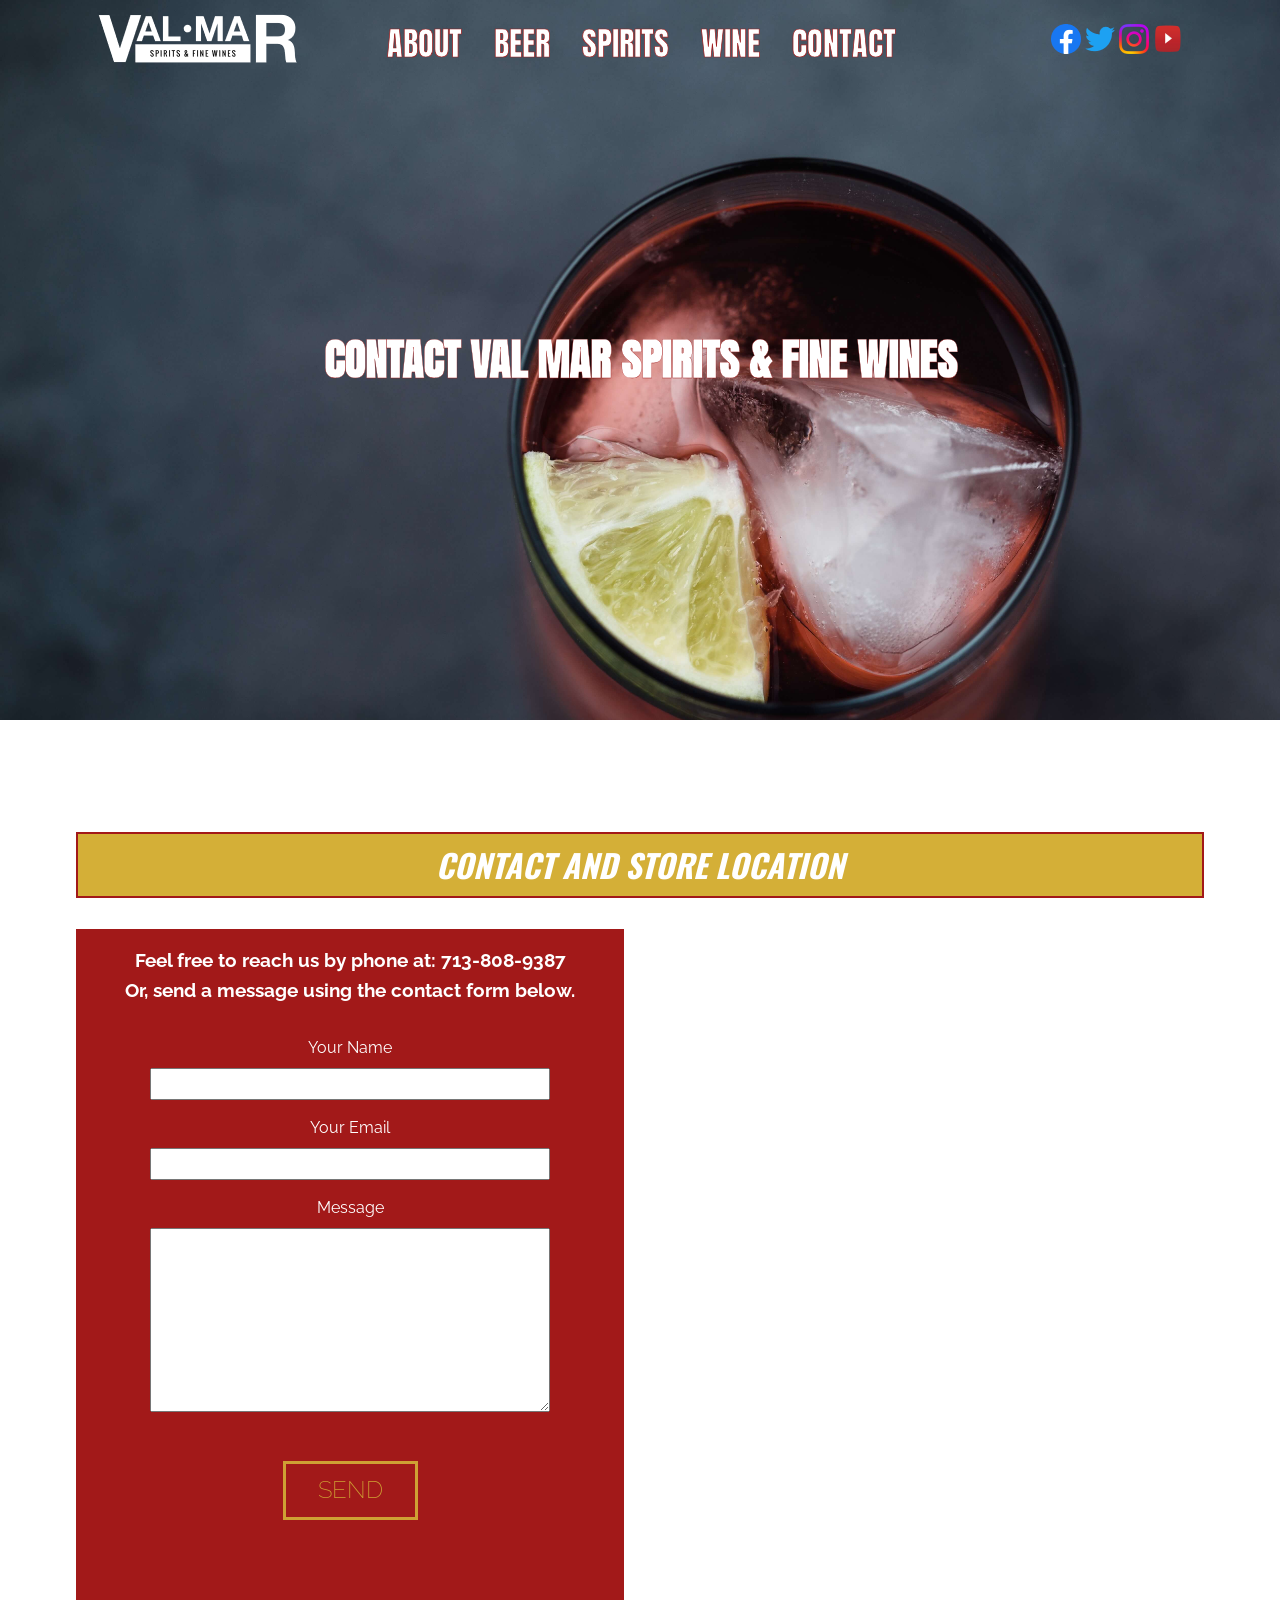
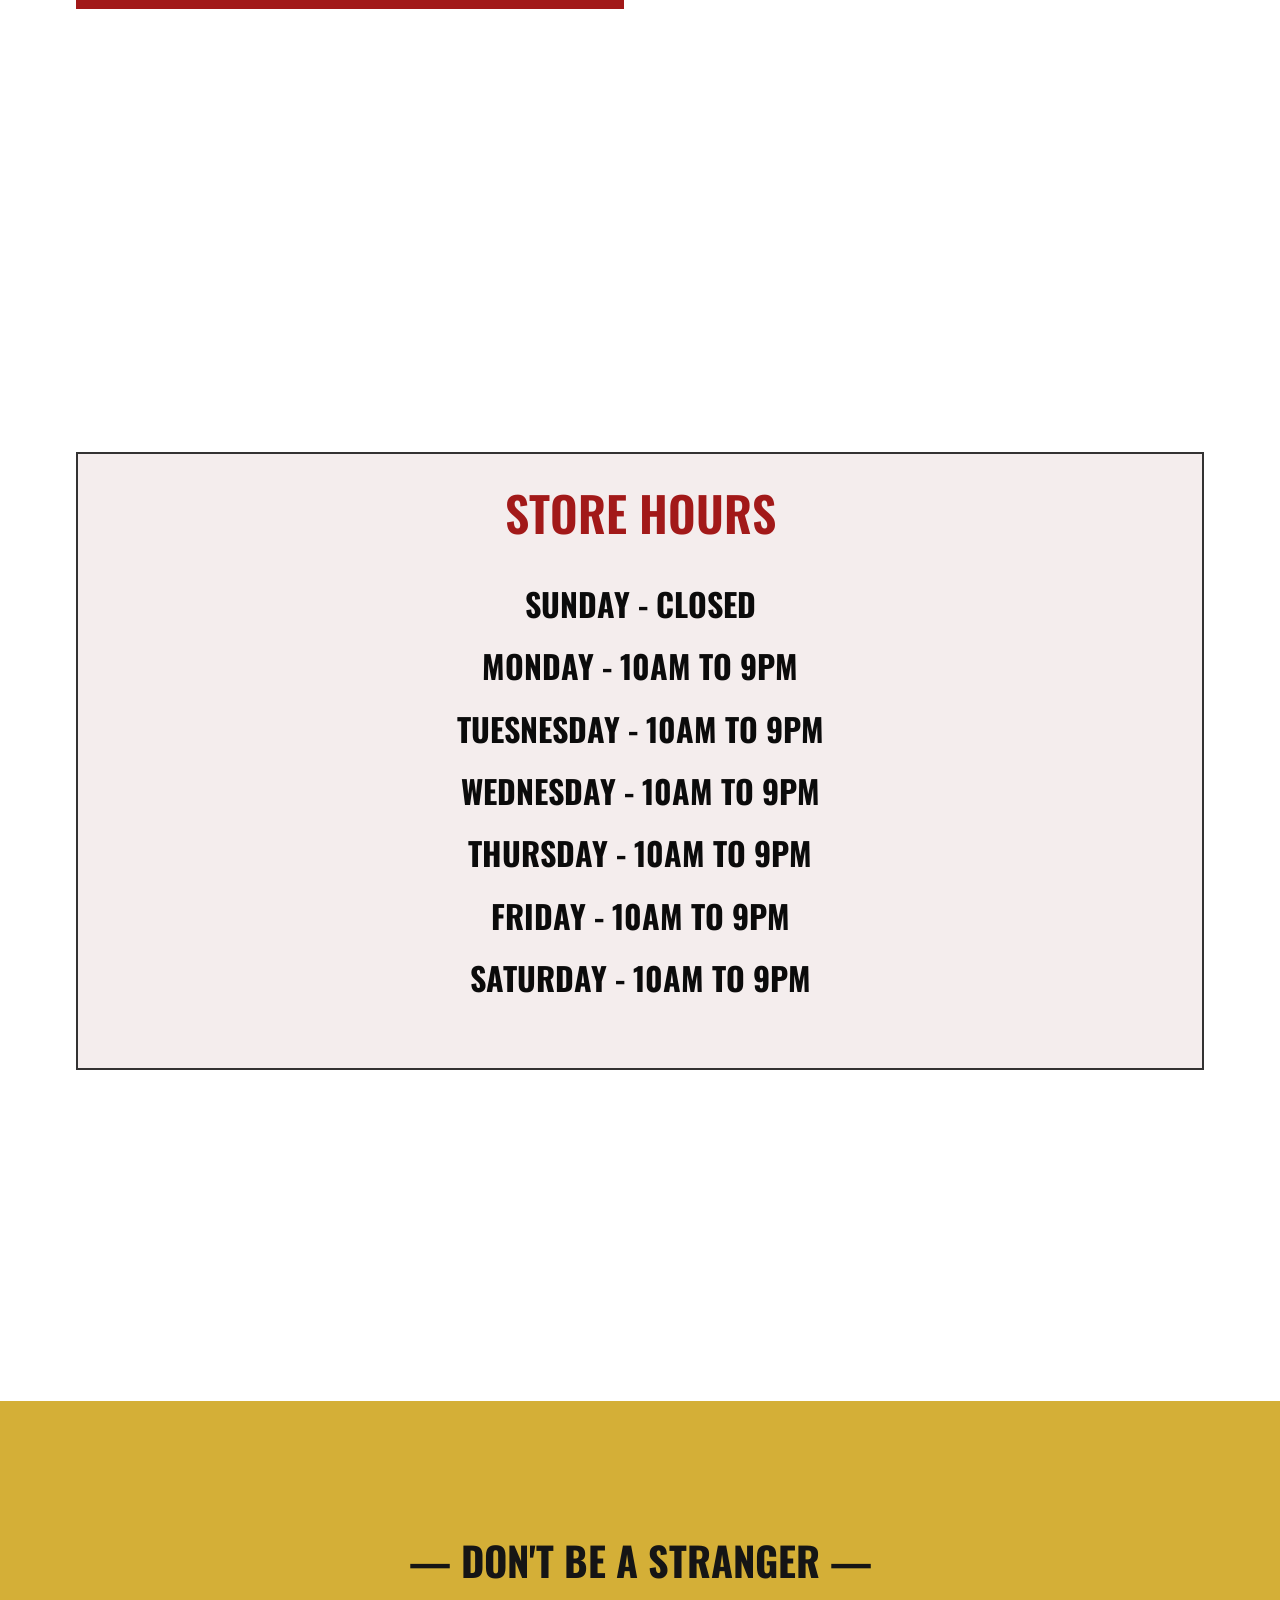
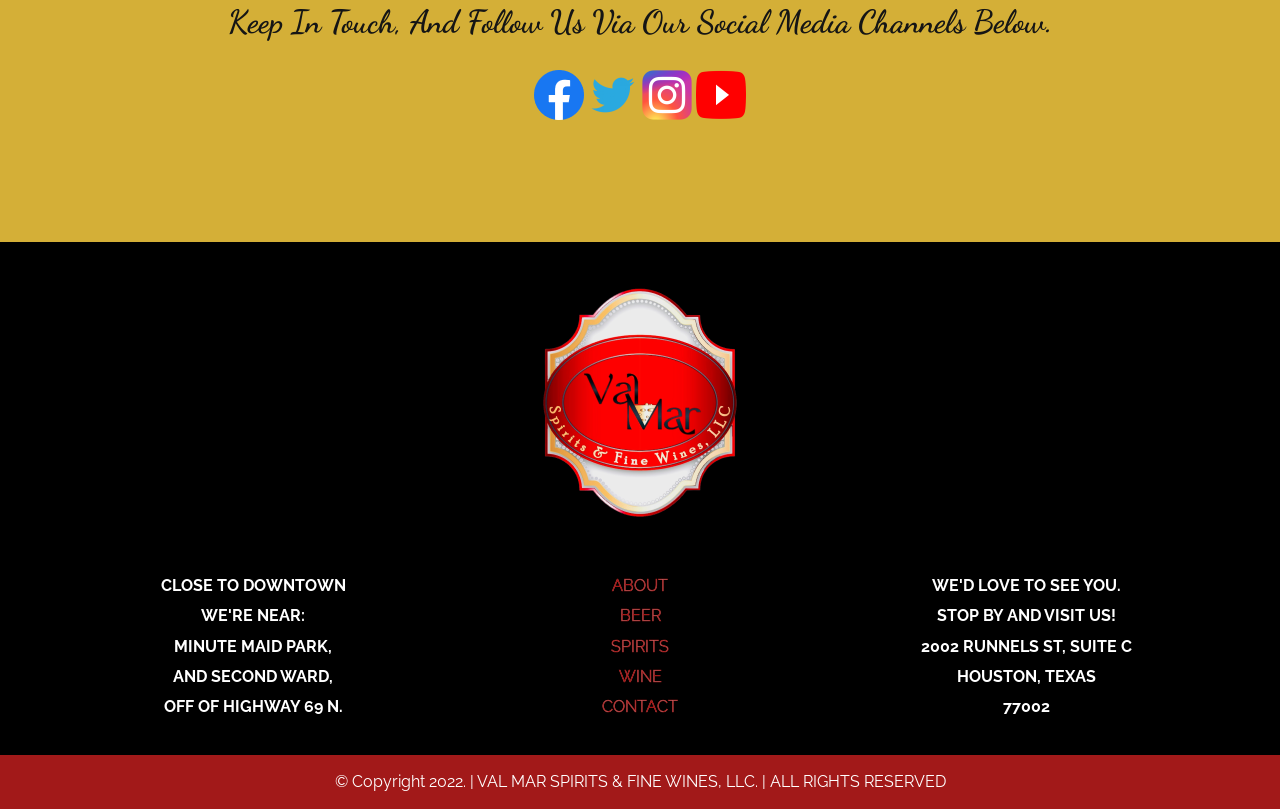
==== contact.html @ 59c9df4d "Cloned repo from previous valmar project" ====
<!DOCTYPE html>
<html lang="en">
<head>
    <meta charset="UTF-8">
    <meta http-equiv="X-UA-Compatible" content="IE=edge">
    <meta name="viewport" content="width=device-width, initial-scale=1.0">
    <title>Val Mar's Wine And Spirits | Contact</title>

    <link rel="icon" type="image/x-icon" href="./images/vmfavicon.png">

    <!--- CSS --->

    <link rel="stylesheet" href="./resources/index.css">

    <!--- FONT --->

    <link rel="preconnect" href="https://fonts.googleapis.com">
    <link rel="preconnect" href="https://fonts.gstatic.com" crossorigin>
    <link href="https://fonts.googleapis.com/css2?family=Dancing+Script&family=Oswald&display=swap" rel="stylesheet">

    <link rel="preconnect" href="https://fonts.googleapis.com">
    <link rel="preconnect" href="https://fonts.gstatic.com" crossorigin>
    <link href="https://fonts.googleapis.com/css2?family=Anton&family=Dancing+Script&family=Oswald&family=Raleway&display=swap" rel="stylesheet">

    <link rel="preconnect" href="https://fonts.googleapis.com">
    <link rel="preconnect" href="https://fonts.gstatic.com" crossorigin>
    <link href="https://fonts.googleapis.com/css2?family=Anton&family=Dancing+Script:wght@400;700&family=Oswald&family=Raleway&display=swap" rel="stylesheet">



</head>
<body>

    <!--- NAVIGATION --->
  
    <header class="navbar" role="navigation" aria-label="navigation">
      
      <a href="index.html"><img class="logo" src="./images/wordmark.png"/></a>
      <nav>
  
  <div class="navbar-container container">
        <ul class="nav-menu">
          <li class="nav-item"><a href="about.html" class="nav-link">ABOUT</a></li>
          <li class="nav-item"><a href="beer.html" class="nav-link">BEER</a></li>
          <li class="nav-item"><a href="spirits.html" class="nav-link">SPIRITS</a></li>
          <li class="nav-item"><a href="wine.html" class="nav-link">WINE</a></li>
          <li class="nav-item"><a href="contact.html" class="nav-link">CONTACT</a></li>
        </ul>  


  
        <div class="hamburger">
          <span class="bar"></span>
          <span class="bar"></span>
          <span class="bar"></span>
        </div>
  
        
  
      </nav>

      <div class="social-media">
        <a href="https://facebook.com/Val-Mar-Spirits-Fine-Wine-101401929009049"><img class="social-media-icon" src="./images/facebookheader.png"/></a>
        <a href="https://twitter.com/valmarspirits"><img class="social-media-icon" src="./images/twitterheader.png"/></a>
        <a href="https://www.instagram.com/valmar_spirits_and_fine_wines/"><img class="social-media-icon" src="./images/instagramiconheader.png"/></a>
        <a href="https://www.youtube.com/channel/UCgnGkVjmqlKzTD2O4IYXYuw"><img class="social-media-icon" src="./images/youtube .png"/></a>
    </div>
    
  </div>
  </header>

        <!--- HERO SECTION --->

        <header id="page-hero">
            <div class="container">
                
                    <h1 class="selected">Contact Val Mar Spirits & Fine Wines</h1>
                    

               
            </div>
          </header>
    

          <section class="contact">
            <div class="container">
                <h1>CONTACT AND STORE LOCATION</h1>
                <br>
                <div class="split">
    
                    <div class="contact-box">
                      
               
                        <form action="contact-form.php" method="POST">
               
                          <div id="form" class="clearfix">  
                            <h3>Feel free to reach us by phone at: 713-808-9387</h3>
                            <h3>Or, send a message using the contact form below.</h3>
                            <br>
                            
                            <label for="name">Your Name</label>	
                            <input type="text" name="name" id="name">
                        
                            <label>Your Email</label>	
                            <input type="email" name="email" id="email">

                            <label>Message</label>
                            <textarea id="message" name="message" class="message-form" rows="6" maxlength="2000" required></textarea>
                            
                            <div>
                                <br>
                                <button class="btn" type="submit"> Send</button>
                            </div>
                            
                        </form>
                          </div>
                    </div>
    
                    <div class="map-responsive">
                        <p> <iframe src="https://www.google.com/maps/embed?pb=!1m18!1m12!1m3!1d3463.5863294644614!2d-95.35112928496432!3d29.76068308198647!2m3!1f0!2f0!3f0!3m2!1i1024!2i768!4f13.1!3m3!1m2!1s0x8640bed9b7d623ef%3A0x84b6c5a92e1cedb3!2s2002%20Runnels%20St%2C%20Houston%2C%20TX%2077003!5e0!3m2!1sen!2sus!4v1672080156682!5m2!1sen!2sus" 
                            width="440" height="460" style="border:0;" allowfullscreen="" loading="lazy" referrerpolicy="no-referrer-when-downgrade"></iframe> </p>
                    </div>
    
    
                </div>
            </div>
          </section>
    
      <section class="store-hours">
        <div class="container">
            <div class="hours">
                <h1>Store Hours</h1>
                <br>
                <br>
                <h2>Sunday - CLOSED</h2>
                <h2>Monday - 10AM to 9PM</h2>
                <h2>Tuesnesday - 10AM to 9PM</h2>
                <h2>Wednesday - 10AM to 9PM</h2>
                <h2>Thursday - 10AM to 9PM</h2>
                <h2>Friday - 10AM to 9PM</h2>
                <h2>Saturday - 10AM to 9PM</h2>
                <br>
            </div>
        </div>
      </section>


      <section class="social-media-div">
        <div class="container">
          <div>
            <h1>&#8212 Don't be a stranger &#8212</h1>
            <h2>Keep in touch, and follow us via our social media channels below.</h2>
          </div>

          <div class="social-media-footer">
            <a href="https://facebook.com/Val-Mar-Spirits-Fine-Wine-101401929009049"><img class="social-media-icon-div" src="./images/facebookft.png"/></a>
            <a href="https://twitter.com/valmarspirits"><img class="social-media-icon-div" src="./images/twitterfooter.png"/></a>
            <a href="https://www.instagram.com/valmar_spirits_and_fine_wines/"><img class="social-media-icon-div" src="./images/instagramfooter.png"/></a>
            <a href="https://www.youtube.com/channel/UCgnGkVjmqlKzTD2O4IYXYuw"><img class="social-media-icon-div" src="./images/youtubefooter.png"/></a>
          </div>
    </section>




    <footer id="footer">
     
        <div class="container">
          <div>
            <img class="footer-logo" src="./images/footerlogo.png">
          </div>
          <br>
          <div class="split">

            <div>
              <h1>close to downtown</h1>
              <h1>WE'RE NEAR:</h1>
              <h2>minute maid park,</h2>
              <h2>and second ward,</h2>
              <h2>off of highway 69 N.</h2>
            </div>
               <br>    
            <div>
              <ul class="footer-nav-menu">
                
                <li><a href="about.html" class="nav-footer">ABOUT</a></li>
                <li><a href="beer.html" class="nav-footer">BEER</a></li>
                <li><a href="spirits.html" class="nav-footer">SPIRITS</a></li>
                <li><a href="wine.html" class="nav-footer">WINE</a></li>
                <li><a href="contact.html" class="nav-footer">CONTACT</a></li>
                
              
              </ul>
            </div>
            <br>
                    <div>
                      <h1>We'd love to see you.</h1>
                      <h1>Stop by and visit us!</h1>
                      <h2>2002 Runnels St, Suite C</h2>
                      <h2>Houston, Texas</h2>
                      <h2>77002</h2>
                    </div>


            </div>
                
              
        </div>
        
      </footer>

      <div class="copyright">
        <p>© Copyright 2022. | VAL MAR SPIRITS & FINE WINES, LLC. | ALL RIGHTS RESERVED </p> 
      </div>

        <script src="./resources/valmar.js"></script>

</body>
</html>
---- resources/index.css ----
*{
  
  box-sizing: border-box;
  margin: 0;
  padding: 0;
  line-height: 1.9rem;
  
  
}


h1,
h2,
h3,
p {
    margin: 0;
}

  /*=========================================================== NAVIGATION SECTION ====================================================*/

 

  .nav-menu a, li {
    color: #fff;
    cursor: pointer;
    font-size: 2rem;
    font-weight: 300;
    text-decoration: none;
    font-family: Anton;
    list-style: none;
    -webkit-text-stroke: 0.70px #a21919;
    
  }
 
  
.navbar-container {
  display: flex;
 
}

  .navbar {
  
      position: fixed;
      display: flex;
      justify-content:space-evenly;
      align-items: center;
      padding: 0.875rem 3%;
      
      width: 100%;
      height: auto;
      transition: 300ms ease-in-out background-color;
      z-index: 1;
      
    }
  
    .logo {
      cursor:pointer;
    }

  
    .nav-menu{
      display: flex;
      justify-content: center;
      align-items: center;
      gap: 2rem;
      margin-right: 8rem;
    }

    .nav-menu ul {
      padding: 0;
      margin: 0;
      list-style-type: none;
      text-align: center;
      display: flex;
      
    }
  
   
  
  
  
  .nav-link{
      transition: 0.7 ease;
  }
  
    .nav-link:hover{
      color:#d4af37;
      transition: 0.5s;
    }
  

    .navbar-container .social-media {
      display: inline;
      
      }

    .hamburger{
      display: none;
      cursor: pointer;
    }
  
  
    .bar{
      display: block;
      width: 25px;
      height: 3px;
      margin: 5px auto;
      -webkit-transition: all 0.3s ease-in-out;
      transition: all 0.3s ease-in-out;
      background-color: #d4af37;
    }
  

    .active-nav {

      background-color: #a21919;
    }

 
    


    


  /*============================================================ HERO SECTION ===========================================================*/

  #hero {
      background-image: url('../images/valmaromepageheropic.jpg');
      background-repeat: no-repeat;
      background-size: cover;
      background-position:top;
      text-align: center;
      
      background-blend-mode: color;
      height: 60rem;
      
      display: flex;
      flex-direction: column;
      width: 100%;
      align-items: center;
      justify-content: center;
      margin-inline: auto;
      
      }


      #hero h1, #page-hero h1 {

        font-family: Anton;
        font-size: 2.70rem;
        color:#fff;
        text-transform: uppercase;
        -webkit-text-stroke: 0.30px #a21919;
        text-align: center;
        vertical-align: middle;
        display: flex;
        justify-content: center;
        align-items: center;
      }

     .selected {
        animation: fadeInAnimation ease 5s;
        animation-iteration-count: 1;
        animation-fill-mode: forwards;
    }
      
    @keyframes fadeInAnimation {
        0% {
            opacity: 0;
        }
        100% {
            opacity: 1;
         }
    }




  /*=========================================================== UTILITIES ================================================================*/

  .container {
    margin-inline: auto;
    width: min(90%, 70.5rem);
    
    }


    .split {
      display: flex;
      flex-direction: column;
    }

    header { 

      padding: 6rem 0;
      }
    
    section {
      padding: 3rem 0;
      
      }

      footer {
        padding: 2rem 0;
        
        }


      .btn {
        
        font-family: Raleway;	
        color: #a21919;
        background-color: transparent;
        opacity: 0.9;
        transition: 0.3s;
        border: solid 0.20rem #a21919;
        border-radius: 0px;
        padding: 0.7rem 2rem;
        text-decoration: none;
        font-size: 1.5rem;
        font-weight: 200;
        text-transform: uppercase;
        text-align: center;
        margin-top: 0.5rem;
        margin-left: auto;
        margin-right: auto;
        display:block;
        cursor: pointer;
        
        
        
        }

        .btn:hover {
          background-color: #a21919;
          color: #fff;
          opacity: 1;
          transition: 0.5s;
        }


      .beverage {
        box-shadow: 0 1px 1px 0 rgba(0, 0, 0, 0.5);
      }

      .pagination {
        display: flex;
        justify-content: center;
        align-items: center;
        min-height: auto;
      }

      .page {
        list-style: none;
        display: flex;
        flex-direction: row;
        flex-wrap: wrap;
        padding: 0.75rem 1rem;
        border-radius: #a21919;
        background-color: whitesmoke;
        margin-bottom: 6rem;
      }

      .page li {
        margin: 0.25rem;
        padding: 0.75rem 1rem;
        border-radius: 0.5rem;
        color: #151515;
      }

      .page a:hover li {
        color:#a21919;
      }

      .page a.active li {

        background-color:#a21919;
        color:#fff;

      }

      .pagination .btn {

        font-family: Raleway;	
        color: #a21919;
        background-color: transparent;
        opacity: 0.9;
        transition: 0.3s;
        border: solid 0.20rem #a21919;
        border-radius: 0px;
        padding: 0.4rem 0.70rem;
        text-decoration: none;
        font-size: 1rem;
        font-weight: 200;
        text-transform: uppercase;
        text-align: center;
        margin-top: 0.5rem;
        margin-left: auto;
        margin-right: auto;
        display:block;
        cursor: pointer;

      }

      .pagination .btn:hover {
        background-color: #a21919;
        color: #fff;
        opacity: 1;
        transition: 0.5s;
      }
    
    
    

/*=================================================================== BEST SECTION ===========================================================*/

.best h1,
.products-preview h1,
.contact h1 {

  text-align: center;
  font-family: Oswald;
  font-size: 2rem;
  text-transform: uppercase;
  font-style: italic;
  padding-bottom: 1rem;
  padding-top: 1rem;
  color: #fff;
  border-bottom: 2.5px solid #a21919;
  border-top: 2.5px solid #a21919;
  border-right: 2.5px solid #a21919;
  border-left: 2.5px solid #a21919;
  background-color: #d4af37;
}



.bottles {

  
  cursor: pointer;
}

#zoom {
  transition: transform .2s;
}

#zoom:hover {
  transform: scale(1.15);
}

.best .container {
  text-align: center;
}



.best h2 {

  text-transform: uppercase;
  font-family: Oswald;
  text-align: center;
  color: #a21919;
  margin-bottom: 1rem;
}



/*================================================================== ABOUT PREVIEW AND STORE HOURS DIV ===========================================================*/

.about-preview, .store-hours, .thanks {
  background-image: url('../images/drinks.jpg');
  background-repeat: no-repeat;
  background-size: cover;
  background-position:top;
  text-align: center;
  
  background-blend-mode: color;
  height: 80rem;
  background-attachment: fixed;
  display: flex;
  flex-direction: column;
  width: 100%;
  align-items: center;
  justify-content: center;
  margin-inline: auto;
  
  }

  .about-box, .hours {

    padding: 0.75rem 0.4rem;
    border: solid 0.125rem rgba(10, 10, 10, 0.822);
    
    background-color: rgba(240, 231, 231, 0.75);
  }

  .about-preview h1, .store-hours h1 {

    color:#a21919;
    font-family: oswald;
    font-weight: 600;
    font-size: 3rem;
    text-transform: uppercase;
    text-align: center;
    margin-top: 2rem;

    
  }

  .about-preview h2 {

    font-size: 2rem;
    color:rgb(11, 11, 11);
    font-family: Dancing Script;
    text-align: center;
    margin-bottom: 1rem;
    text-transform: capitalize;

  }

  .store-hours h2 {
    font-size: 1rem;
    margin-bottom: 2rem;
    font-size: 2rem;
    color:rgb(11, 11, 11);
    font-family: Oswald;
    text-align: center;
  }


  /*============================================================ ABOUT PAGE ===========================================================*/

  #page-hero {
    background-image: url('../images/otherhero.jpg');
    background-repeat: no-repeat;
    background-size: cover;
    background-position:top;
    text-align: center;
    
    background-blend-mode: color;
    height: 60rem;
    
    display: flex;
    flex-direction: column;
    width: 100%;
    align-items: center;
    justify-content: center;
    margin-inline: auto;
    
    }

    .valmarbio {
      background-color: #d4af37;
    }

    .valmarbio h2, .valmarbio1 h2 {
      text-align: center;
      font-family: Oswald;
      font-size: 1.5rem;
      text-transform: uppercase;
      margin-bottom: 2rem;
     
    }

    .valmarbio h2 {
      color:#a21919;
    }

    .valmarbio1 h2 {
      color:#a21919;
    }

    .valmarbio h3, .valmarbio1 h3 {
      text-align: center;
      font-family: Raleway;
      font-size: 1rem;
      font-weight: 500;
      text-transform: uppercase;
      margin-bottom: 2rem;
     
    }

   


    .valmarbio1 {
      background-color: rgb(231, 235, 235);
    }

    .valmarbio img, .valmarbio1 img {

      display: block;
      max-width: 100%;

    }




/*============================================================= BEER WINE SPIRITS ===========================================================================*/

.drinks {
  height: auto;
  margin-top: 6rem;
  margin-bottom: 6rem;
 
  
}

.drinks .container {
  text-align: center;
  align-items: center;
  
}

.drinks h2 {

  margin-bottom: 1.5rem;
  font-family: Oswald;
  text-align: center;
  text-transform: uppercase;
  color: #a21919
  

}

.placement {
  margin-left: auto;
  margin-right:auto;
}


  /*============================================================ CONTACT PAGE ===========================================================*/

 
   

  .contact {
    height: auto;
   }
     
  
  .contact-box {
    background-color:#a21919;
    height: 680px;
    text-align: center;
    width: 100%;
    
  }
  
  .map-responsive{
  
    overflow:hidden;
    padding-bottom:40.75%;
    position:relative;
    
  
  }
  
  .map-responsive iframe{
  
    left:0;
    top:0;
    height:100%;
    width:100%;
    position:absolute;
  
  }


.contact .btn {
        
  font-family: Raleway;	
  color: #d4af37;
  background-color: transparent;
  opacity: 0.9;
  transition: 0.3s;
  border: solid 0.20rem #d4af37;
  border-radius: 0px;
  text-decoration: none;
  font-size: 1.5rem;
  font-weight: 200;
  text-transform: uppercase;
  text-align: center;
  margin-top: 0.5rem;
  margin-left: auto;
  margin-right: auto;
  display:block;
  cursor: pointer;
  
  
  }


  .contact .btn:hover {
    border: solid 0.20rem #a21919;
    background-color: #d4af37;
    color: #a21919;
    opacity: 1;
    transition: 0.5s;
}

.clearfix::after {
  content: "";
  clear: both;
  display: table;
  
}

label {
  display: block;
  line-height: 1.5rem;
  font-weight: lighter;
  margin-bottom: 0.5rem;
  color: #fff;
  font-family: Raleway;
  
  
}

input {
  height: 2rem;
  width: 25rem;
  margin-bottom: 1rem;
  font-size: 1rem;
  
}



#message {
  width: 25rem;
  }

.contact h3 {
  color:#fff;
  font-family: Raleway;
}
  
  #form {
  
  color: white;
  display: table;
  padding: 1rem;
  font-weight: bold;
  margin-left: auto;
  margin-right: auto;
  text-align: center;
  

  }

  .thanks h1 {

    color:#a21919;
    font-family: oswald;
    font-weight: 600;
    font-size: 3rem;
    text-transform: uppercase;
    text-align: center;
    margin-top: 2rem;
    margin-bottom: 4rem;


  }

  .thanks h2 {

    font-size: 2rem;
    color:rgb(11, 11, 11);
    font-family: Dancing Script;
    text-align: center;
    margin-bottom: 1rem;
    text-transform: capitalize;
  }

  



/*================================================================== PRODUCTS PREVIEW ======================================================*/

.products-preview .container {
  text-align: center;
}

.products-preview h2 {

  
  font-family: Oswald;
  text-align: center;
  text-transform: uppercase;
  color: #a21919;
  font-size: 1.5rem;

}

.beverage h2 {

  text-transform: uppercase;
  font-family: Oswald;
  text-align: center;
  color: #a21919;
  margin-bottom: 1rem;
  font-size: 1.5rem;
}

.beer {

  cursor: pointer;

}


/*=================================================================== SOCIAL MEDIA DIV =====================================================*/

.social-media-div {

  background-color: #d4af37;


}

.social-media-div h1 {

  color: #151515;
  font-family: oswald;
  font-size: 2.5rem;
  text-transform: uppercase;
  text-align: center;
  margin-top: 2rem;
  margin-bottom: 2rem;
}

.social-media-div h2 {

  font-size: 2rem;
  color: #151515;;
  font-family: Dancing Script;
  text-align: center;
  margin-top: 2rem;
  margin-bottom: 1rem;
  text-transform: capitalize;

}

.social-media-footer {
  text-align: center;
  margin-top: 2rem;
 
  
}

.social-media-icon-div {

  justify-content: space-between;

}


/*================================================================= PRE FOOTER =============================================================*/

      .pre-footer {

      background-color: rgb(231, 235, 235);
      text-align: center;
      
      height: auto;
      }

      .logo-prefooter img {
        max-width: 100%;
      }



    /*========================================================== FOOTER ===================================================================*/

    #footer {
      background-color: black;
      clear: both;
      color: white;
      height: auto;

      }

      #footer .container {
        text-align: center;
        align-content: center;
      }

  
      .footer-logo img {
     
        max-width: 100%;
      }

      #footer h1, h2 {

        font-family: raleway;
        font-size: 1rem;
        text-transform: uppercase;
      }

    
      
      #footer p {
      text-align: center;
      display: block;
      
      
      font-family: Raleway;  
      }

      .copyright {
        background-color: #a21919;
        text-align: center;
        display: block;
        font-family: Raleway; 
        color: #fff;
        padding: 0.75rem 0;
      }

      .footer-nav-menu {
        display: inline;
        justify-content: center;
        align-items: center;
       
        gap: 2rem;
        
      }
  
  
  
      .footer-nav-menu li, 
      a {
        color: rgb(255, 255, 255);
        cursor: pointer;
        font-size: 1rem;
        font-weight: 300;
        text-decoration: none;
        font-family: Raleway;
        list-style: none;
        
        
      }
  
      
      .nav-footer{
          transition: 0.7 ease;
      }
      
        .nav-footer:hover{
          color:#a21919;
          transition: 0.5s;
        }


    
/*================================================================== 12. MEDIA QUERIES =======================================================*/


@media (min-width: 40em) {
  .split {
    flex-direction: row;
  }
  
  .split > * {
    flex-basis: 100%;
  }
  
  .split > * + * {
    margin-left: 2em;
  }
  }

  @media (min-width: 40em) {
    header,
    section {
      padding: 7rem 0;
    }
    } 

@media (min-width: 640px) {
  .drinks img {
    display: block;
    max-width: 100%;
  }

}

/*media query for margin-right nav menu*/

@media(max-width: 100rem) {

  .nav-menu{
    display: flex;
    justify-content: center;
    align-items: center;
    gap: 2rem;
    margin-right: 8.05rem;
  }

}

  /*media query to reduce size of li, a*/

@media (min-width: 30.9rem) and (max-width: 75.5rem) {

  .nav-menu a, li
   {
      font-family: Anton;
      text-decoration: none;
      
      font-size: 1.35rem;
      
      font-weight: 300;
      color: #fff;
      text-decoration: none;
      cursor: pointer;
      }



}


@media (max-width: 768px) {

  .logo {
    height: 35px;
    width: 141px;
  }

}


@media (max-width: 500px) {

  #footer .nav-menu li, 
  a {
    color: rgb(255, 255, 255);
    cursor: pointer;
    font-size: 0.80rem;
    font-weight: 300;
    text-decoration: none;
    font-family: Raleway;
    list-style: none;
    
  }

  #footer h1, h2 {
    font-size: 0.80rem;
  }

      #footer p {
          font-size: 0.75rem;
          margin-left: 2px;
          margin-left: 2px;
      }

      .copyright p {
        font-size: 0.80rem;
      }

      .footer-logo {
        height:185px;
        width: 150px;
      }

      .drinks .beverage img {
        height: 213px;
        width: 174px;
      }

      .beverage img {
        height: 300px;
        width: 108px;
      }

      .drinks .beverage h2 {

        text-transform: uppercase;
        font-family: Oswald;
        text-align: center;
        color: #a21919;
        margin-bottom: 1rem;
        font-size: 1.2rem;
      }
      
}






/*media query to hide search box, social media icons and nav bar links*/

@media (max-width: 65.2rem){

  .navbar .social-media{
      font-family: Anton;
      text-decoration: none;
      
      font-size: 1.35rem;
      
      font-weight: 300;
      color: rgb(15, 15, 15);
      text-decoration: none;
      cursor: pointer;
      display: none;
      }

}

/*media query to SHOW HAMBURGER BUTTON*/

@media (max-width: 65.131rem) {
  .hamburger {
      display: block;

  }

  .hamburger.active .bar:nth-child(2){
      opacity: 0;
  }

  .hamburger.active .bar:nth-child(1){
      transform: translateY(8px) rotate(45deg);
  }


  .hamburger.active .bar:nth-child(3){
      transform: translateY(-8px) rotate(-45deg);
  }

  .nav-menu {
      position: fixed;
      left: -100%;
      top: 4.5rem;
      gap: 0;
      flex-direction: column;
      background-color: #d4af37;
      width: 100%;
      text-align: center;
      transition: 0.3s;
  }


  .nav-menu a, li
  {
     font-family: Anton;
     text-decoration: none;
     
     font-size: 1.35rem;
     
     font-weight: 300;
     color: rgb(15, 15, 15);
     text-decoration: none;
     cursor: pointer;
     }

     #footer .nav-link:hover{
      color:#a21919;
      transition: 0.5s;
    }


  .nav-link:hover{
      color:#ffffff;
    }

  .nav-item{
      margin: 1rem 0;

  }

  .nav-menu.active{
      left: 0;
  }

}

@media (max-width: 1024px) {

  #hero h1, #page-hero h1 {

    font-size: 2.5rem;
  }
  

}

@media (max-width: 768px) {

  #hero h1, #page-hero h1 {
    font-size: 2.25rem;
  }

}

/*===================================================== MEDIA QUERY FOR BOX SIZING BORDER MOBILE NAV MENU ==============================================================*/

@media (max-width: 1040px) {

  

  
    .navbar {
    
        position: fixed;
        display: flex;
        justify-content:space-between;
        align-items: center;
        padding: 0.875rem 3%;
        
        width: 100%;
        height: auto;
        transition: 300ms ease-in-out background-color;
        z-index: 1;
        
      }

}

/*============================== MEDIA QUERIES FOR H1, H2 AND H3 TAGS AT MOBILE VIEW ===================================================================*/

@media (max-width: 495px) {


#hero h1, #page-hero h1 {

  font-size: 2rem;
}

.best h1,
.products-preview h1 {

  font-size: 1.5rem;
  
}

.products-preview h2 {
  font-size: 1.2rem;
  margin-left: 0.75rem;
  margin-right: 0.75rem;
}

.best h2, .products-preview h2 {

  margin-bottom: 1.5rem;

}

.bottles {

  height: 375px;
  width: 135px;
  

}

.valmarbio h3, .valmarbio1 h3 {
  text-align: center;
  font-family: Raleway;
  font-size: 0.75rem;
  font-weight: 500;
  text-transform: uppercase;
  margin-bottom: 2rem;
  margin-left: 0.75rem;
  margin-right: 0.75rem;
 
}

.valmarbio1 h2 {
  margin-top: 2.5rem;
}

.about-preview h1, .store-hours h1, .thanks h1 {

  font-size: 2rem;
}

.contact h1 {
  font-size: 1.5rem;
}

.about-preview h2, .thanks h2 {

font-size: 1.55rem;

}

.store-hours h2 {

  font-size: 1.25rem;

}

.beverage h2 {
  font-size: 1.2rem;
}


#zoom {
  transition: none;
}

#zoom:hover {
  transform: none;
}

.about-preview {
  background-image: url('../images/drinks.jpg');
  background-repeat: no-repeat;
  background-size: cover;
  background-position:top;
  text-align: center;
  background-color: rgba(240, 231, 231, 0.28);
  background-blend-mode: color;
  height: 60rem;
  
  display: flex;
  flex-direction: column;
  width: 100%;
  align-items: center;
  justify-content: center;
  margin-inline: auto;
  
  }

.social-media-div h1 {

  font-size: 1.5rem;
}

.social-media-div h2 {

  font-size: 1.5rem;
}

}

.logo-prefooter {

height: 264px;
width: 219px;

}



@media (max-width: 515px) {

  input {
      height: 2rem;
      width: 19rem;
      margin-bottom: 1rem;
      font-size: 1rem;
      
  }

  #message {
    width: 19rem;
    }

}

@media (min-width: 501px) and (max-width: 1630px) {

#hero, #page-hero {

  height: 45rem;

}

}

@media (max-width: 500px) {

  #hero, #page-hero {

    height: 40rem;
   
    
    }

}

@media (max-width: 402px) {

  .page li {
    margin: 0.25rem;
    padding: 0.50rem 0.5rem;
    border-radius: 0.5rem;
    color: #151515;
  }

  .pagination .btn {

    font-family: Raleway;	
    color: #a21919;
    background-color: transparent;
    opacity: 0.9;
    transition: 0.3s;
    border: solid 0.20rem #a21919;
    border-radius: 0px;
    padding: 0.1rem 0.1rem;
    text-decoration: none;
    font-size: 1rem;
    font-weight: 200;
    text-transform: uppercase;
    text-align: center;
    margin-top: 0.5rem;
    margin-left: auto;
    margin-right: auto;
    display:block;
    cursor: pointer;

  }

  .pagination .btn:hover {
    background-color: #a21919;
    color: #fff;
    opacity: 1;
    transition: 0.5s;
  }

}
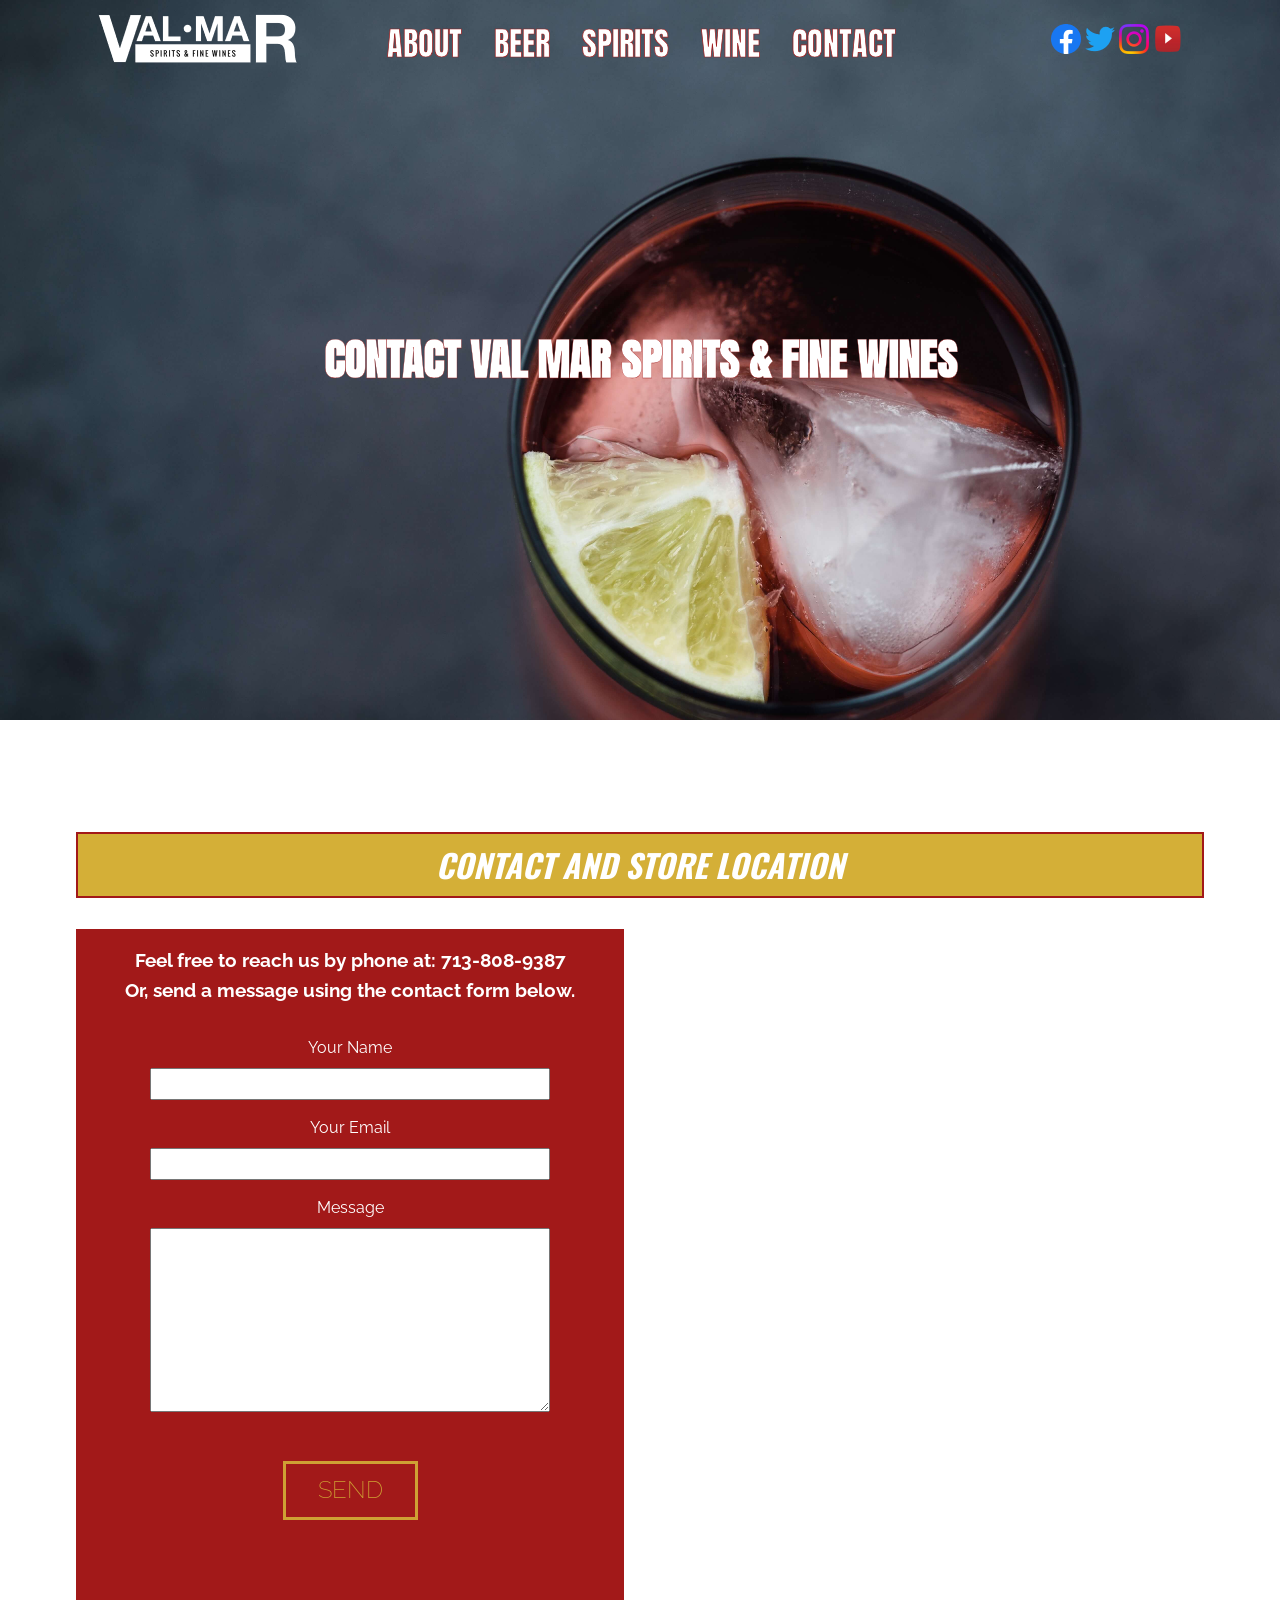
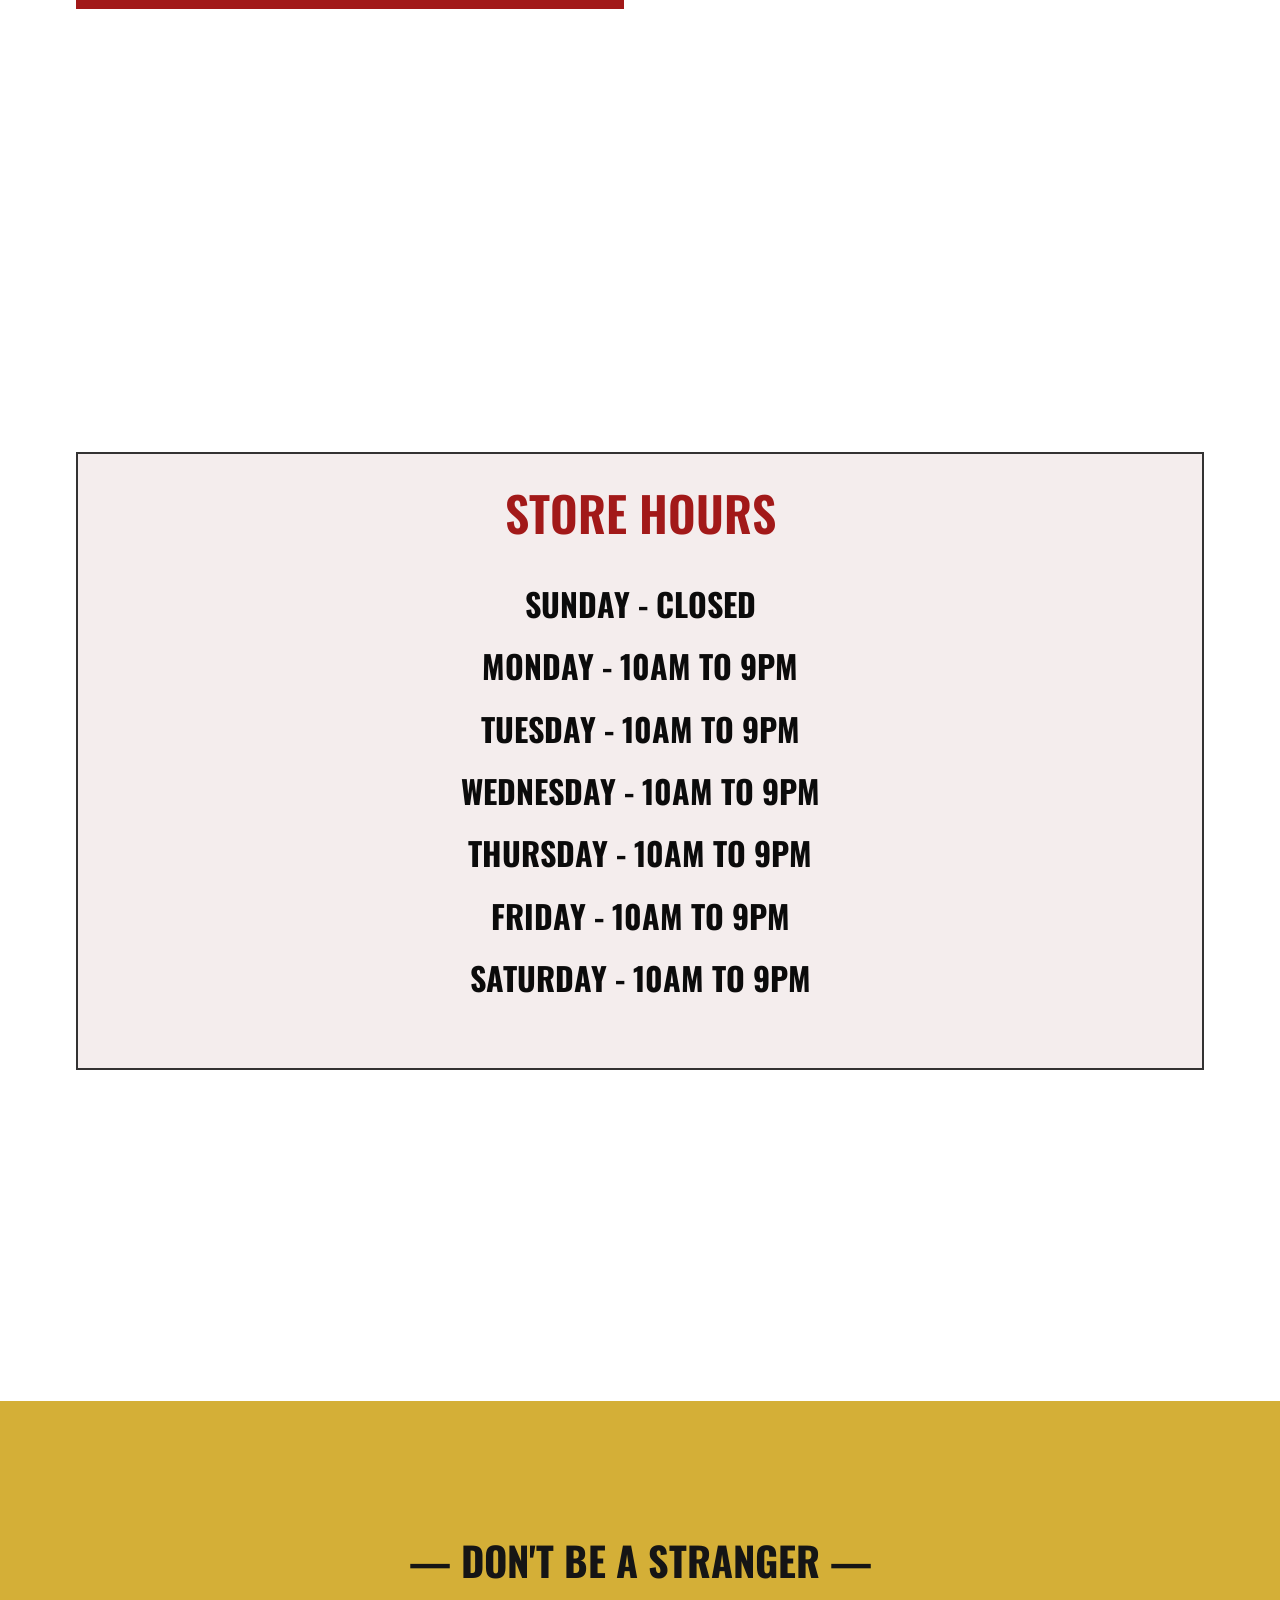
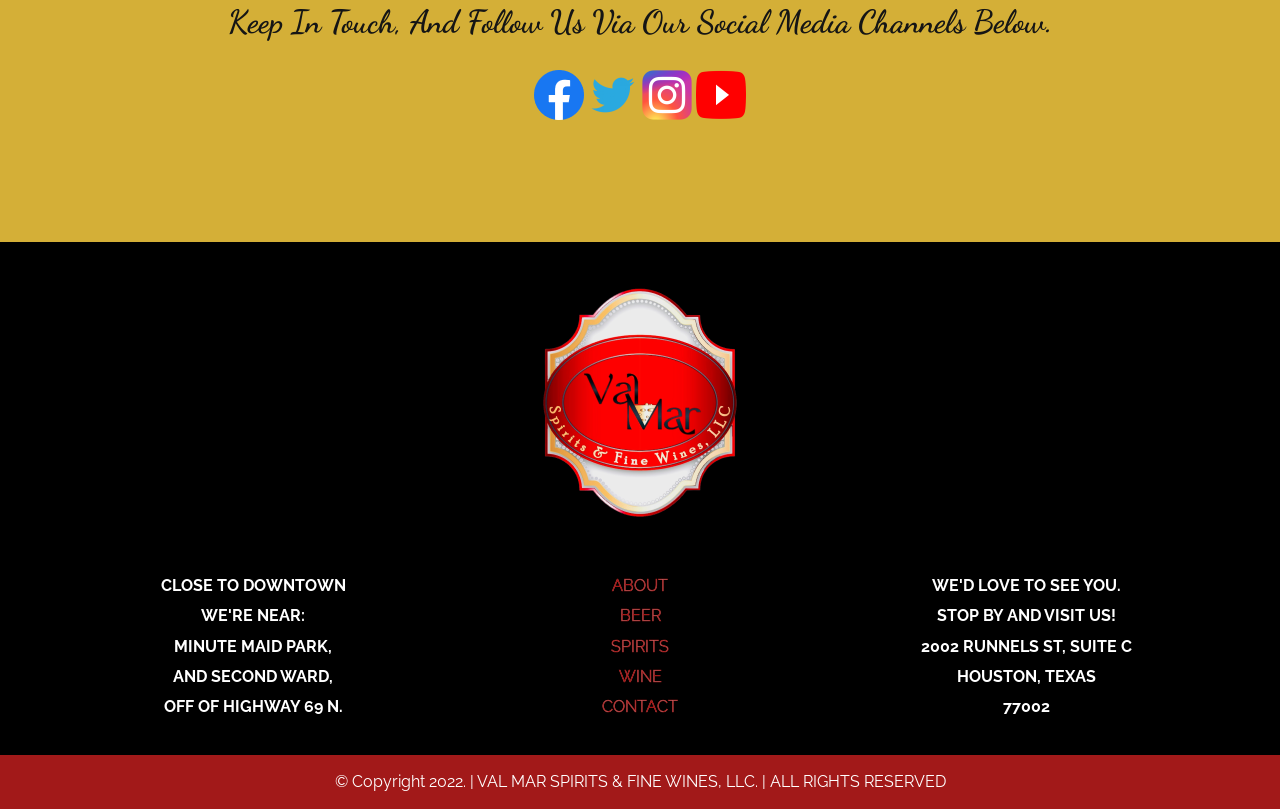
==== commit 5c61064c: "Updated text on contact page" ====
--- a/contact.html
+++ b/contact.html
@@ -134,7 +134,7 @@
                 <br>
                 <h2>Sunday - CLOSED</h2>
                 <h2>Monday - 10AM to 9PM</h2>
-                <h2>Tuesnesday - 10AM to 9PM</h2>
+                <h2>Tuesday - 10AM to 9PM</h2>
                 <h2>Wednesday - 10AM to 9PM</h2>
                 <h2>Thursday - 10AM to 9PM</h2>
                 <h2>Friday - 10AM to 9PM</h2>
